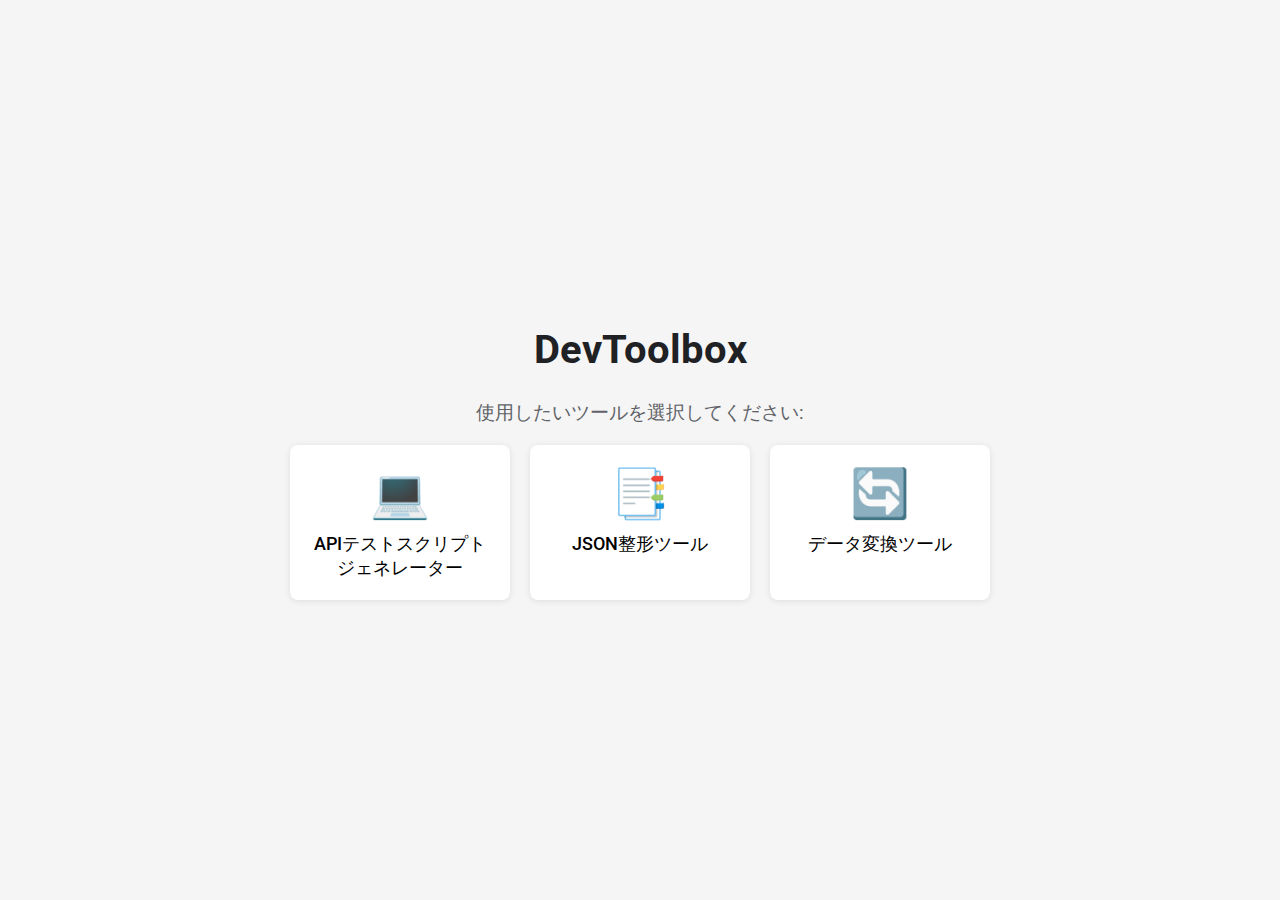
==== index.html @ 0be6c22e "全画面のデザインを変更" ====
<!DOCTYPE html>
<html lang="ja">
<head>
  <meta charset="UTF-8">
  <meta name="viewport" content="width=device-width, initial-scale=1.0">
  <title>DevToolbox</title>
  <link href="https://fonts.googleapis.com/css2?family=Roboto:wght@400;700&display=swap" rel="stylesheet">
  <link rel="stylesheet" href="style.css">
</head>
<body>
  <div class="container">
    <header>
      <h1>DevToolbox</h1>
    </header>
    <main>
      <p>使用したいツールを選択してください:</p>
      <div class="tool-list">
        <a href="ApiTestScriptGenerator/index.html" class="tool-item">
          <div class="icon">&#128187;</div>
          <div class="tool-name">APIテストスクリプトジェネレーター</div>
        </a>
        <a href="JsonFormatter/index.html" class="tool-item">
          <div class="icon">&#128209;</div>
          <div class="tool-name">JSON整形ツール</div>
        </a>
        <a href="DataConverter/index.html" class="tool-item">
          <div class="icon">&#128260;</div>
          <div class="tool-name">データ変換ツール</div>
        </a>
      </div>
    </main>
  </div>
</body>
</html>
---- style.css ----
body {
  font-family: 'Roboto', sans-serif;
  background-color: #f5f5f5;
  margin: 0;
  padding: 0;
  display: flex;
  justify-content: center;
  align-items: center;
  height: 100vh;
}

.container {
  text-align: center;
}

header {
  margin-bottom: 20px;
}

h1 {
  font-size: 2.5rem;
  font-weight: 700;
  color: #202124;
}

p {
  font-size: 1.2rem;
  color: #5f6368;
}

.tool-list {
  display: flex;
  justify-content: center;
  gap: 20px;
}

.tool-item {
  background-color: white;
  border-radius: 8px;
  box-shadow: 0 1px 6px rgba(0, 0, 0, 0.1);
  text-decoration: none;
  color: inherit;
  padding: 20px;
  width: 180px;
  transition: box-shadow 0.3s ease;
}

.tool-item:hover {
  box-shadow: 0 4px 12px rgba(0, 0, 0, 0.2);
}

.icon {
  font-size: 3rem;
  margin-bottom: 10px;
}

.tool-name {
  font-size: 1.1rem;
  font-weight: 500;
}
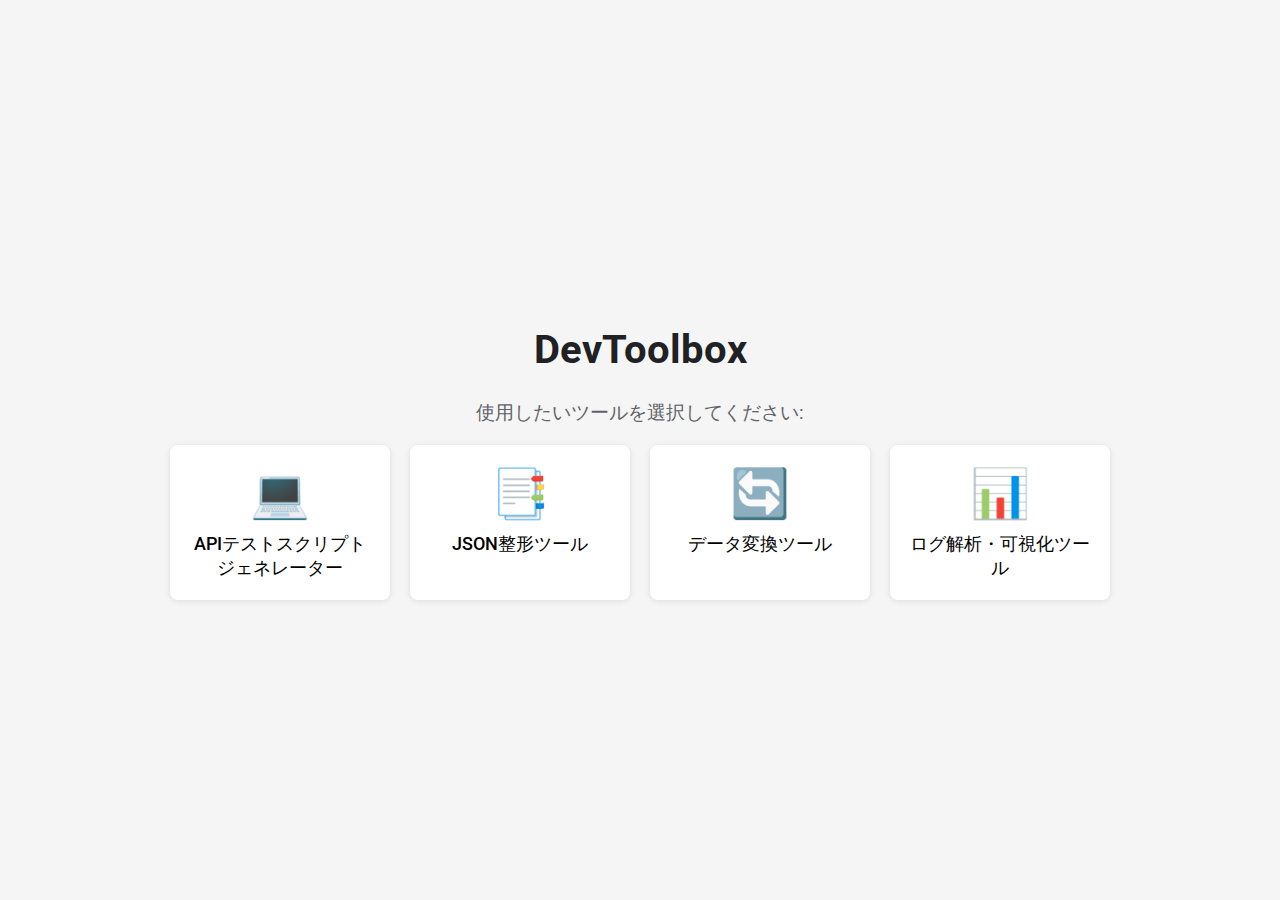
==== commit c6d748f4: "ログ解析・可視化ツールを作成" ====
--- a/index.html
+++ b/index.html
@@ -6,6 +6,14 @@
   <title>DevToolbox</title>
   <link href="https://fonts.googleapis.com/css2?family=Roboto:wght@400;700&display=swap" rel="stylesheet">
   <link rel="stylesheet" href="style.css">
+  <!-- Google tag (gtag.js) -->
+  <script async src="https://www.googletagmanager.com/gtag/js?id=YOUR_TRACKING_ID"></script>
+  <script>
+    window.dataLayer = window.dataLayer || [];
+    function gtag(){dataLayer.push(arguments);}
+    gtag('js', new Date());
+    gtag('config', 'YOUR_TRACKING_ID');
+  </script>
 </head>
 <body>
   <div class="container">
@@ -27,6 +35,10 @@
           <div class="icon">&#128260;</div>
           <div class="tool-name">データ変換ツール</div>
         </a>
+        <a href="LogAnalyzer/index.html" class="tool-item">
+          <div class="icon">&#128202;</div>
+          <div class="tool-name">ログ解析・可視化ツール</div>
+        </a>
       </div>
     </main>
   </div>
